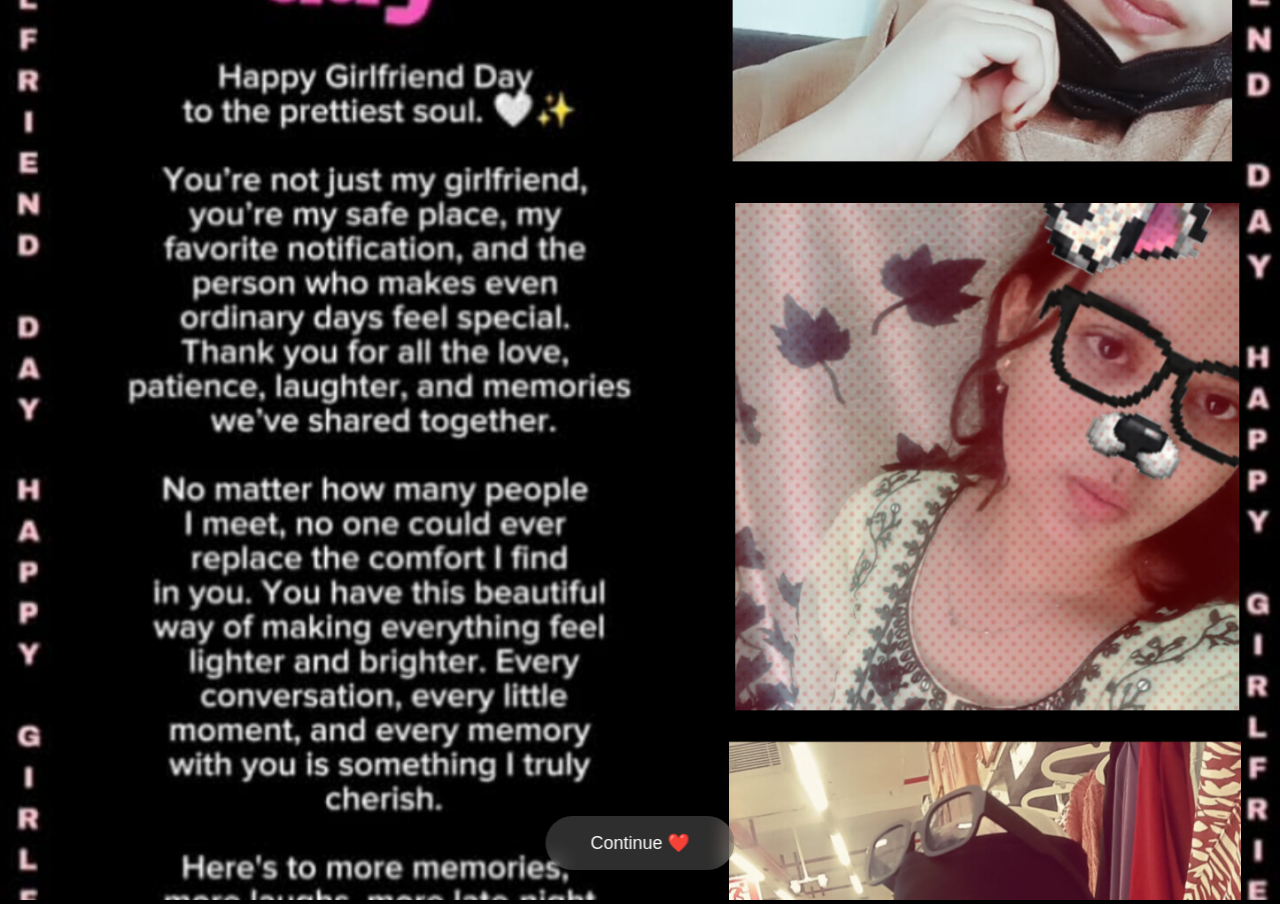
==== photo.html @ 32362a89 "Add files via upload" ====
<!DOCTYPE html>
<html lang="en">

<head>

<meta charset="UTF-8">
<meta name="viewport" content="width=device-width, initial-scale=1.0">

<title>❤️</title>

<style>

*{
    margin:0;
    padding:0;
    box-sizing:border-box;
}

html,body{

    width:100%;
    height:100%;

    overflow:hidden;

    background:black;

}

.photo{

    position:relative;

    width:100vw;
    height:100vh;

}

.photo img{

    width:100%;
    height:100%;

    object-fit:cover;

    animation:zoom 15s ease-in-out infinite alternate;

}

#continueBtn{

    position:absolute;

    bottom:30px;
    left:50%;

    transform:translateX(-50%);

    padding:16px 45px;

    border:none;

    border-radius:40px;

    background:rgba(255,255,255,.18);

    backdrop-filter:blur(10px);

    color:white;

    font-size:18px;

    cursor:pointer;

    transition:.3s;

}

#continueBtn:hover{

    background:rgba(255,255,255,.3);

}

@keyframes zoom{

    from{

        transform:scale(1);

    }

    to{

        transform:scale(1.06);

    }

}

@media(max-width:768px){

    #continueBtn{

        width:85%;
        max-width:300px;

    }

}

</style>

</head>

<body>

<div class="photo">

    <!-- Change this to your image -->
    <img src="myphoto.jpg" alt="Our Photo">

    <button id="continueBtn">
        Continue ❤️
    </button>

</div>

<script>

document.getElementById("continueBtn").addEventListener("click",()=>{

    document.body.style.transition=".8s";

    document.body.style.opacity="0";

    setTimeout(()=>{

        window.location.href="video.html";

    },800);

});

</script>

</body>

</html>
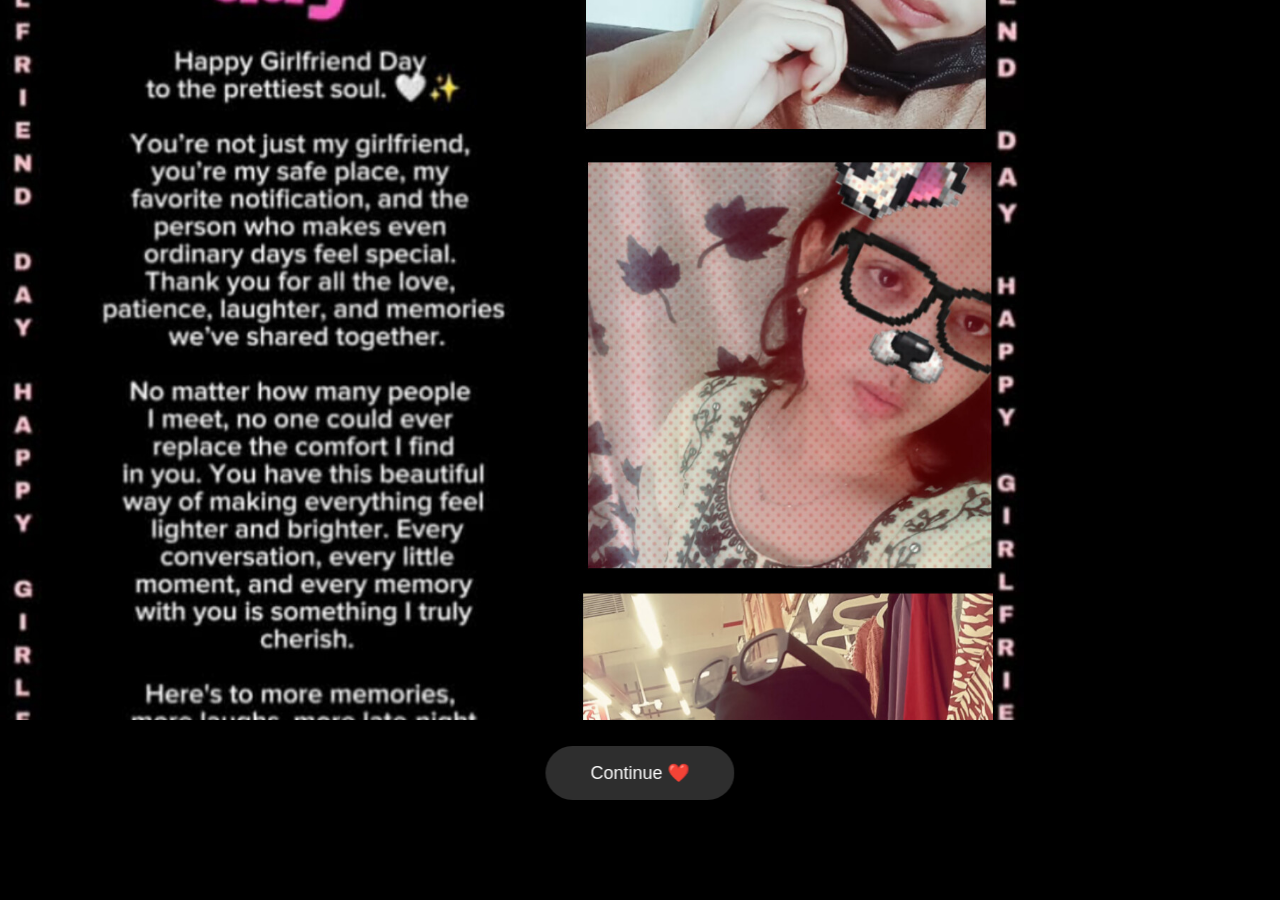
==== commit 1bb7da21: "Add files via upload" ====
--- a/photo.html
+++ b/photo.html
@@ -38,8 +38,8 @@
 
 .photo img{
 
-    width:100%;
-    height:100%;
+    width: 80%;
+    height:80%;
 
     object-fit:cover;
 
@@ -51,7 +51,7 @@
 
     position:absolute;
 
-    bottom:30px;
+    bottom: 100px;
     left:50%;
 
     transform:translateX(-50%);
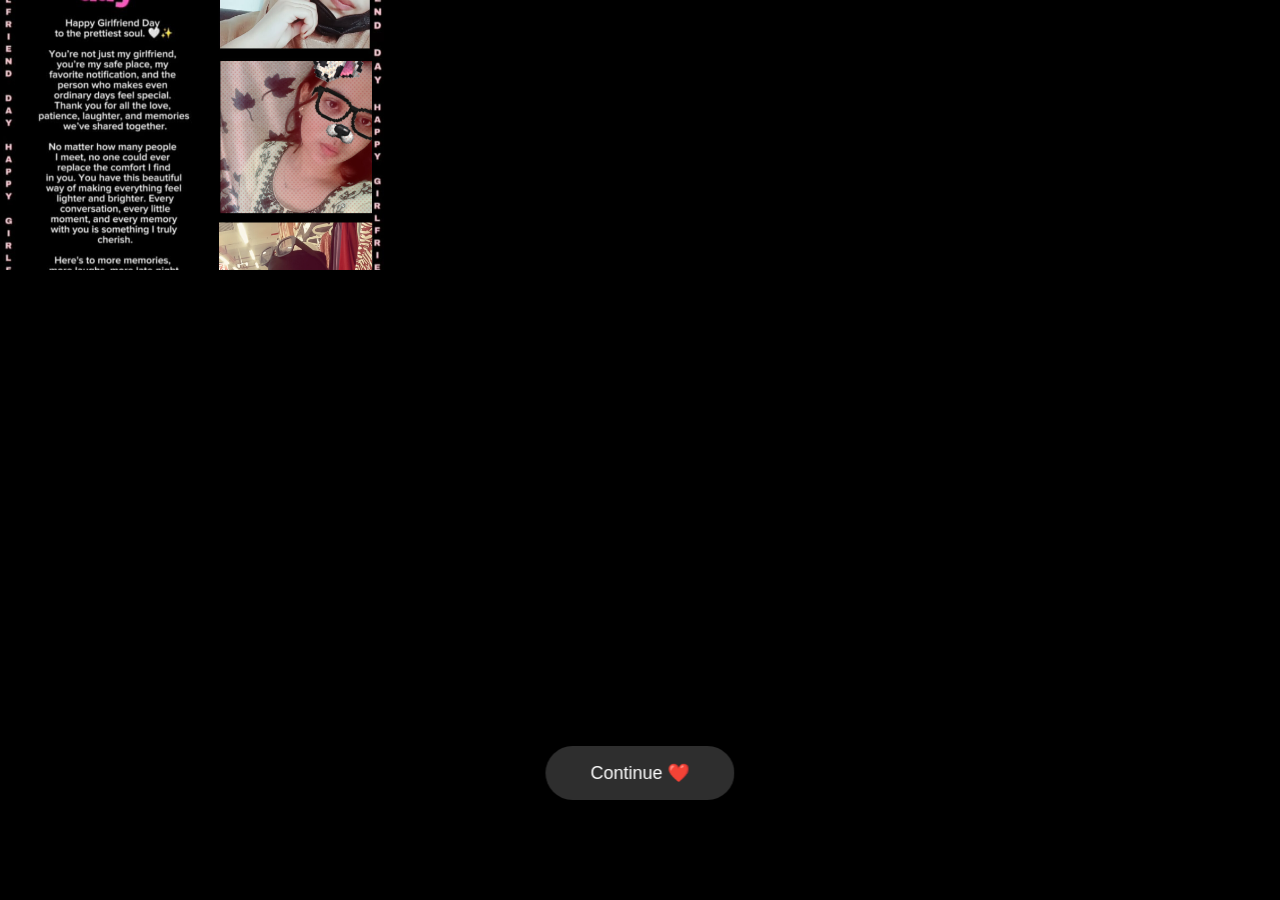
==== commit 5c67513a: "Add files via upload" ====
--- a/photo.html
+++ b/photo.html
@@ -38,8 +38,8 @@
 
 .photo img{
 
-    width: 80%;
-    height:80%;
+    width: 30%;
+    height:30%;
 
     object-fit:cover;
 
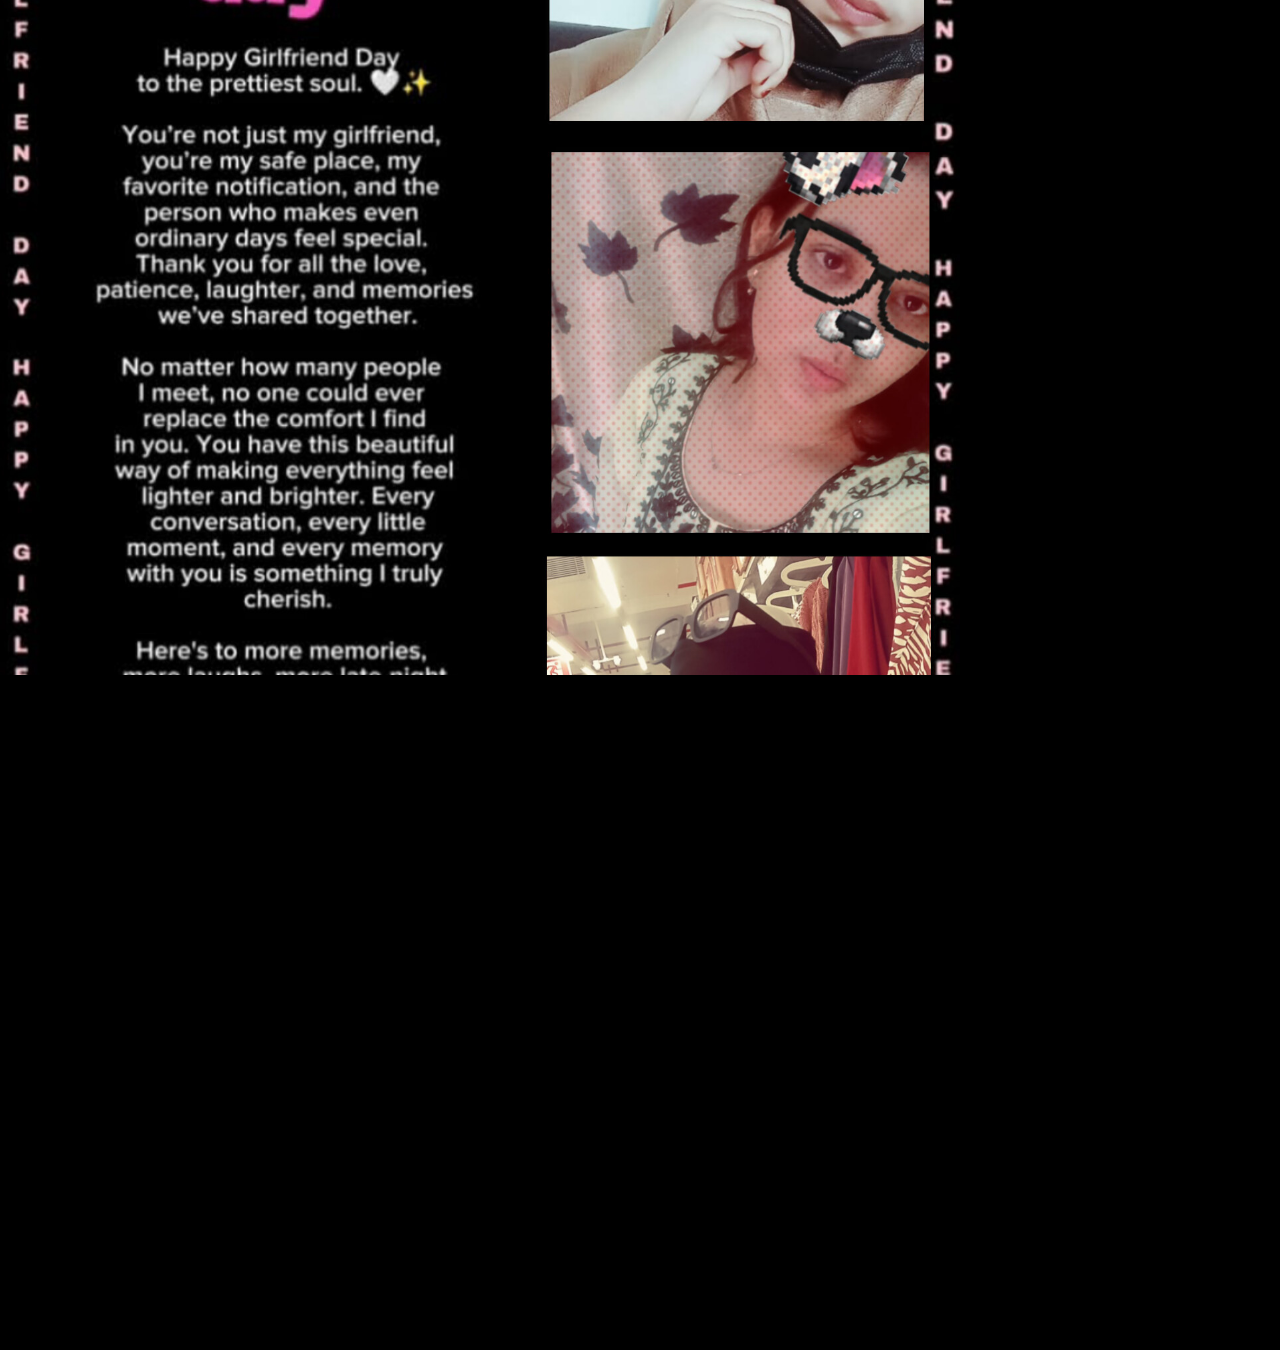
==== commit d4ccbecd: "Add files via upload" ====
--- a/photo.html
+++ b/photo.html
@@ -31,17 +31,19 @@
 
     position:relative;
 
-    width:100vw;
-    height:100vh;
+    width:150vw;
+    height:150vh;
+    position: relative;
 
 }
 
 .photo img{
 
-    width: 30%;
-    height:30%;
+    width: 50%;
+    height:50%;
 
     object-fit:cover;
+    position: relative;
 
     animation:zoom 15s ease-in-out infinite alternate;
 
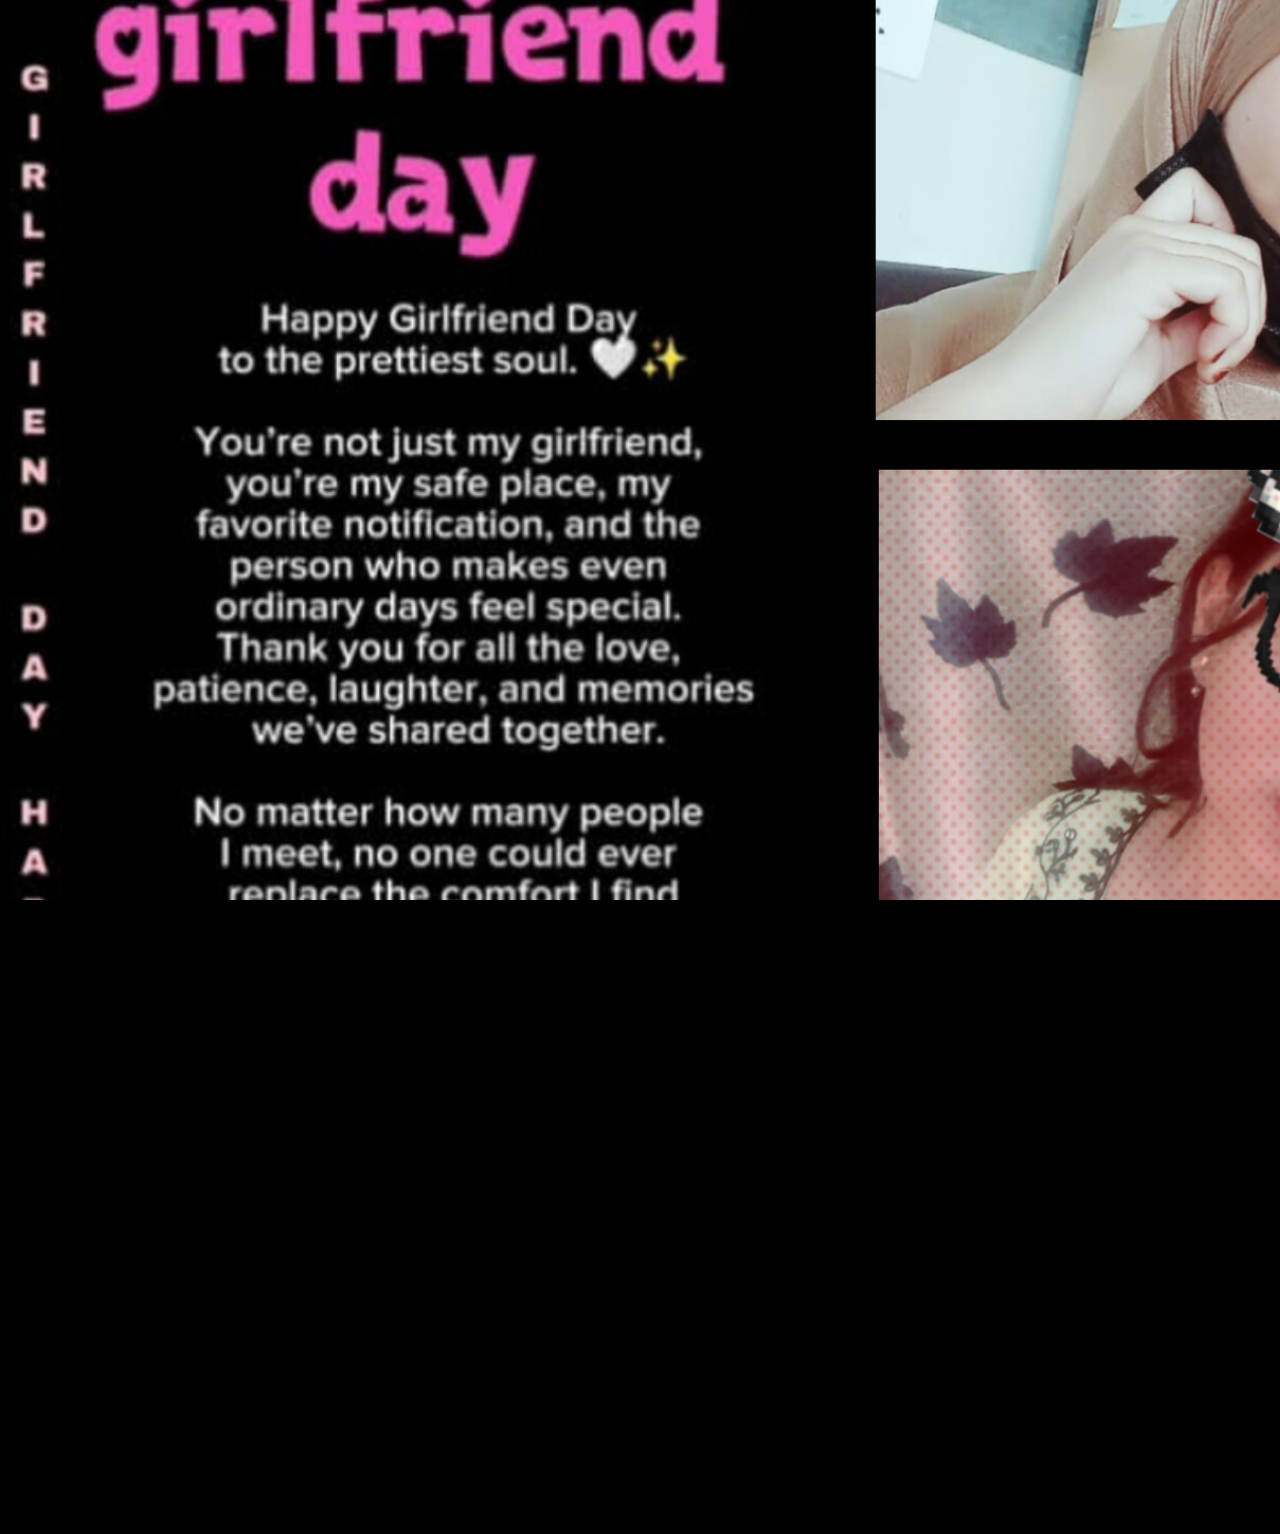
==== commit 3787d2b8: "Add files via upload" ====
--- a/photo.html
+++ b/photo.html
@@ -31,19 +31,19 @@
 
     position:relative;
 
-    width:150vw;
-    height:150vh;
-    position: relative;
+    width: 1150px;;
+    height: 1530px;;
+    
 
 }
 
 .photo img{
 
-    width: 50%;
-    height:50%;
+    width: 1530px;
+    height: 1530px;;
 
     object-fit:cover;
-    position: relative;
+    
 
     animation:zoom 15s ease-in-out infinite alternate;
 
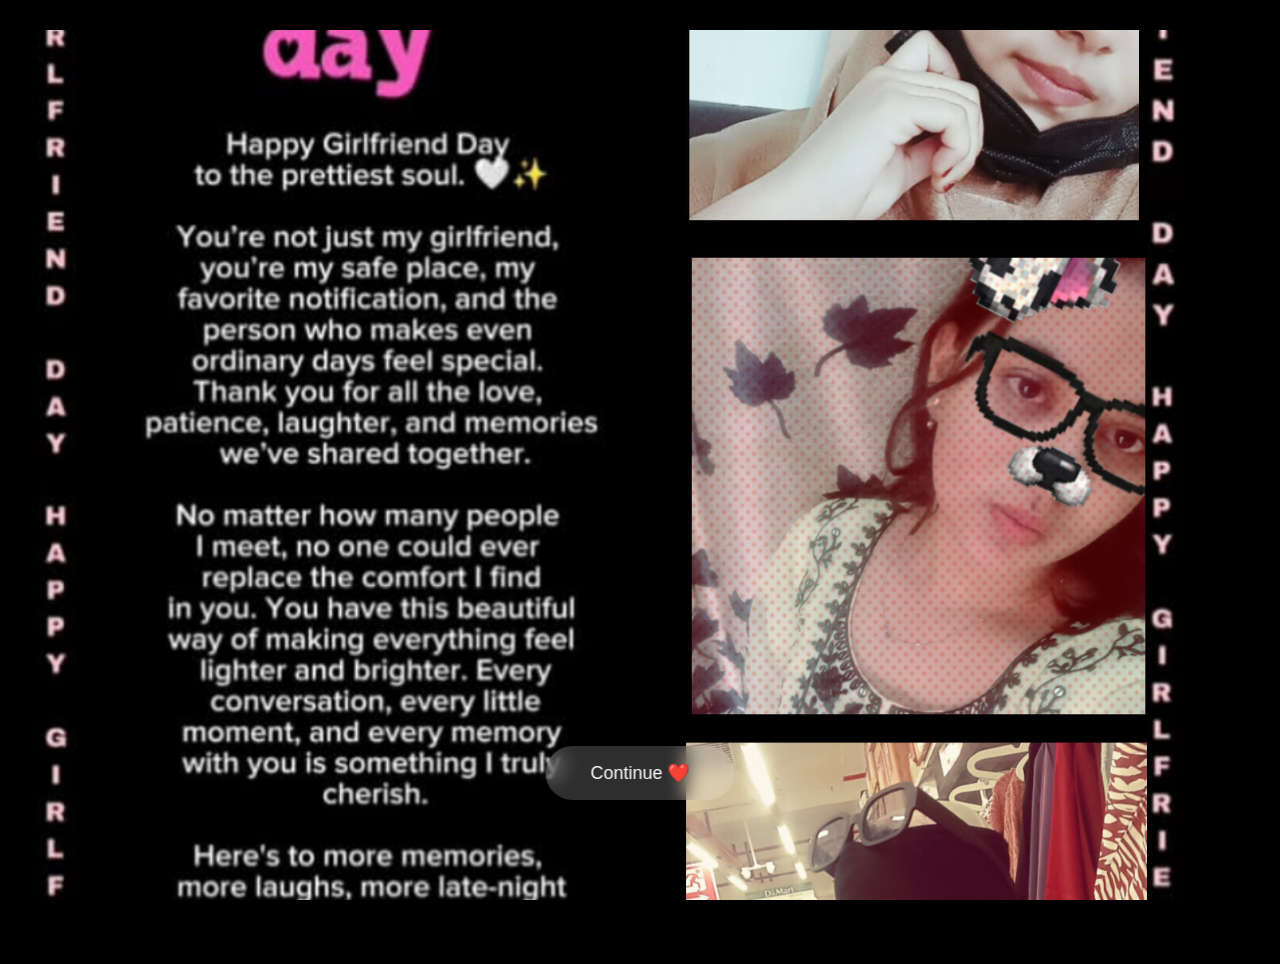
==== commit d0ddd542: "Add files via upload" ====
--- a/photo.html
+++ b/photo.html
@@ -31,19 +31,21 @@
 
     position:relative;
 
-    width: 1150px;;
-    height: 1530px;;
-    
+    width:100vw;
+    height:100vh;
+    display: block;
+    margin: 0 auto;
 
 }
 
 .photo img{
 
-    width: 1530px;
-    height: 1530px;;
+    width: 90%;
+    height:100%;
 
     object-fit:cover;
-    
+    object-position: center;
+    margin: 30px;
 
     animation:zoom 15s ease-in-out infinite alternate;
 
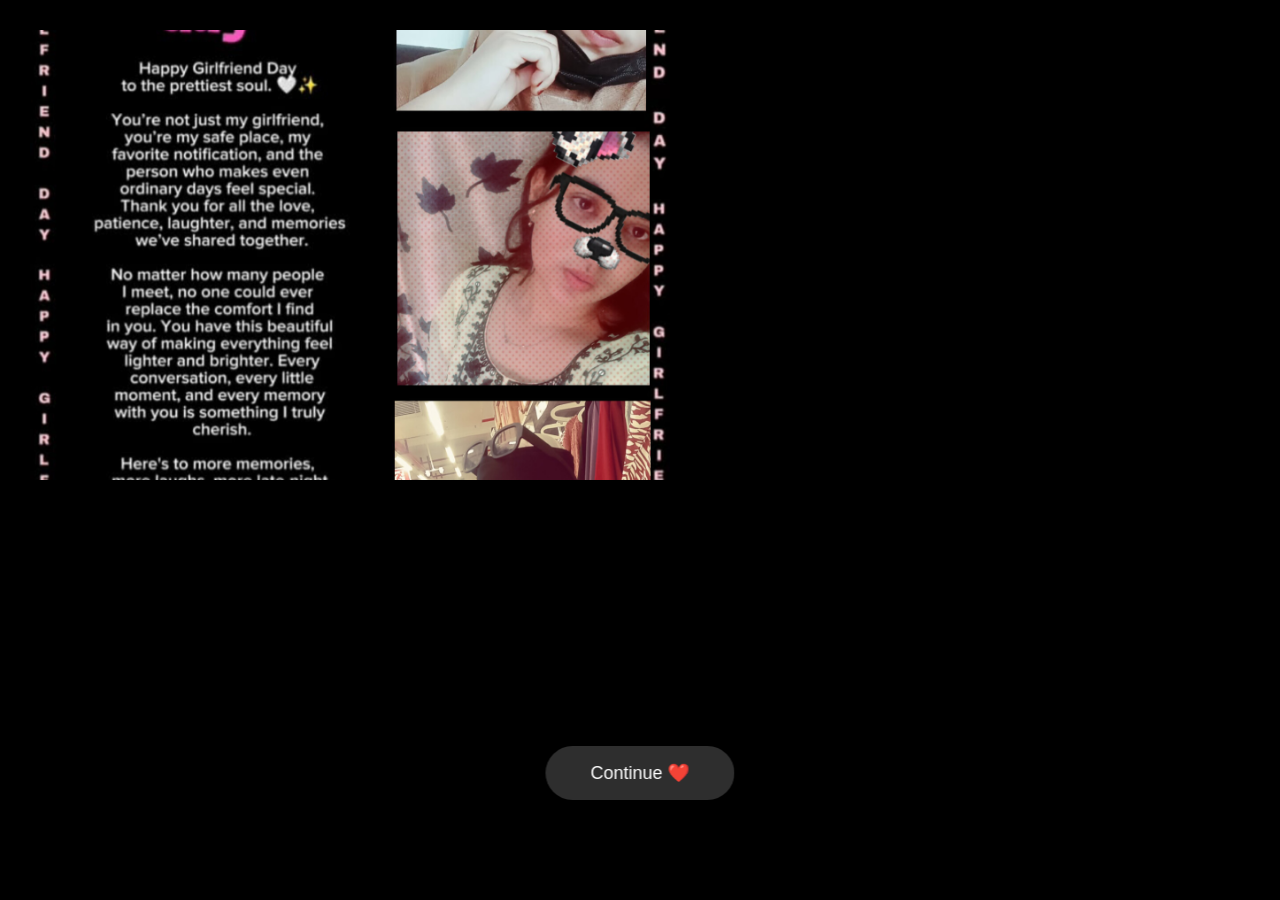
==== commit 48549092: "Add files via upload" ====
--- a/photo.html
+++ b/photo.html
@@ -35,13 +35,15 @@
     height:100vh;
     display: block;
     margin: 0 auto;
+    object-position: center;
+    object-fit: cover;
 
 }
 
 .photo img{
 
-    width: 90%;
-    height:100%;
+    width: 50%;
+    height:50%;
 
     object-fit:cover;
     object-position: center;
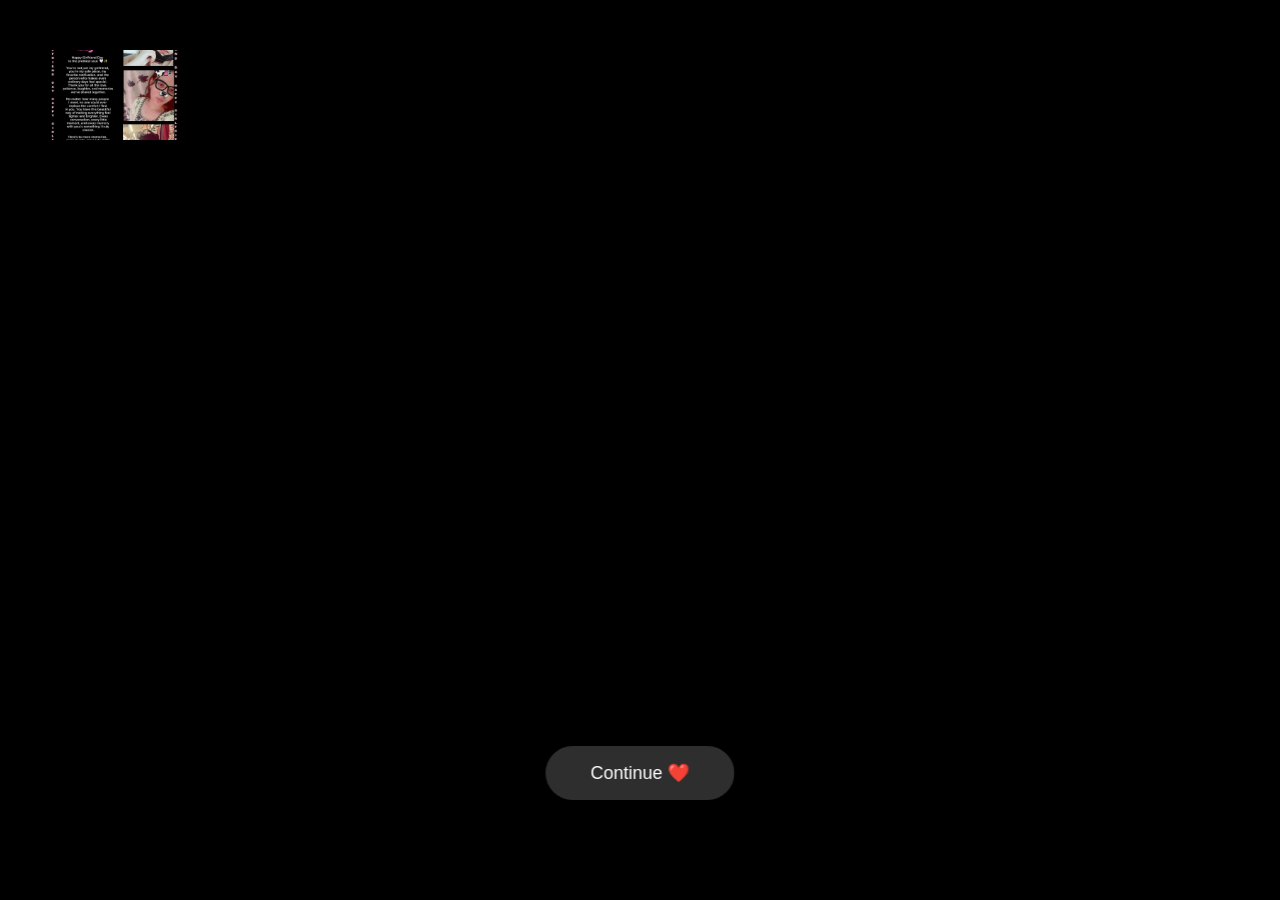
==== commit fd416a51: "Add files via upload" ====
--- a/photo.html
+++ b/photo.html
@@ -42,12 +42,12 @@
 
 .photo img{
 
-    width: 50%;
-    height:50%;
+    width: 10%;
+    height:10%;
 
     object-fit:cover;
     object-position: center;
-    margin: 30px;
+    margin: 50px;
 
     animation:zoom 15s ease-in-out infinite alternate;
 
